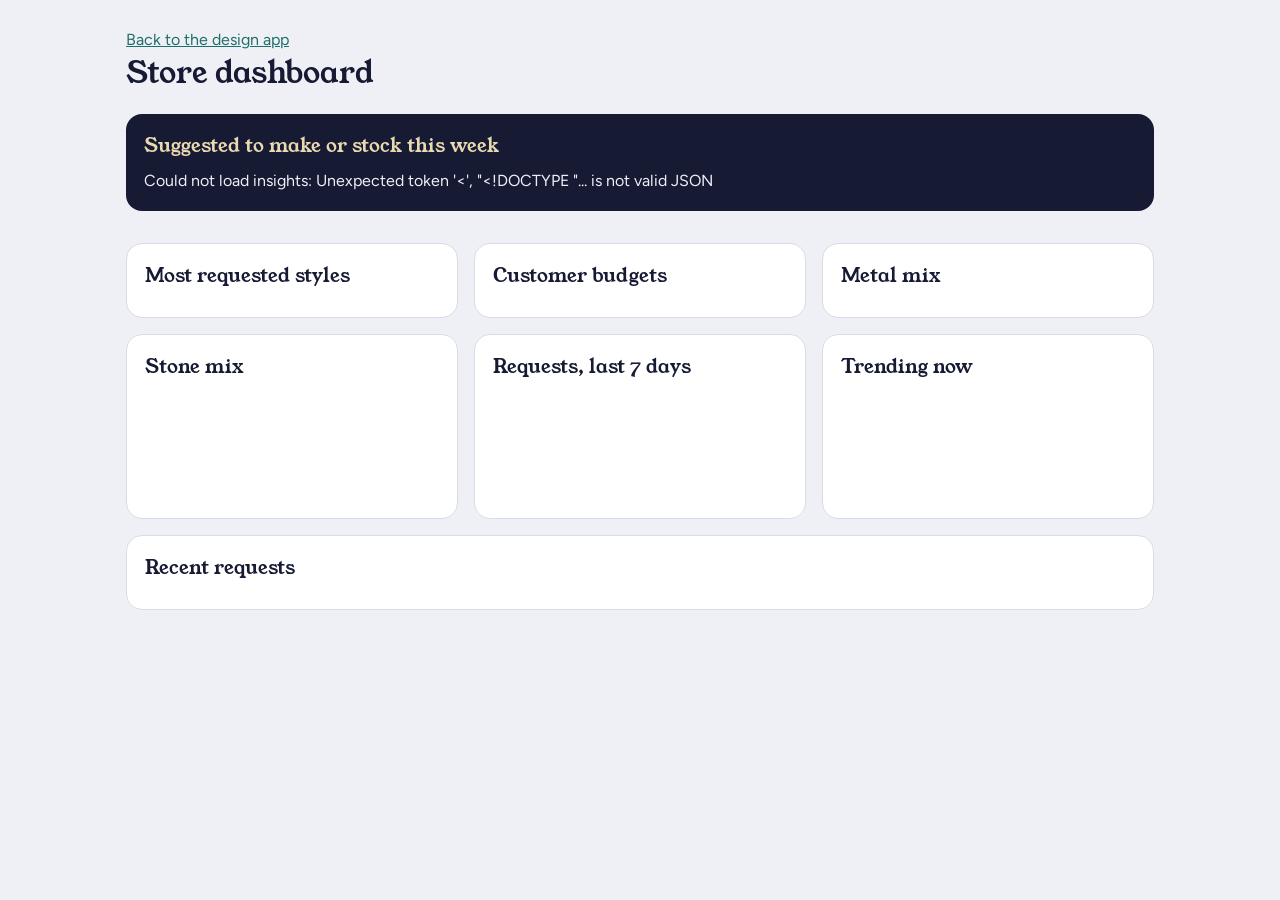
==== static/dashboard.html @ bda76dc2 "initial commit" ====
<!doctype html>
<html lang="en"><head><meta charset="utf-8"><meta name="viewport" content="width=device-width,initial-scale=1">
<title>Jewel-AI | Store dashboard</title>
<link href="https://fonts.googleapis.com/css2?family=Figtree:wght@400;500;600&family=Young+Serif&display=swap" rel="stylesheet">
<style>
:root{--pearl:#EEF0F6;--ink:#161A33;--mute:#6B7090;--line:#D9DCE8;--brass:#B5832B;--teal:#1F6F6B;--serif:"Young Serif",Georgia,serif;--sans:"Figtree",system-ui,sans-serif}
*{box-sizing:border-box}body{margin:0;background:var(--pearl);color:var(--ink);font:16px/1.5 var(--sans);padding:28px 36px;max-width:1100px;margin:auto}
h1{font:30px var(--serif);margin:0}h2{font:19px var(--serif);margin:0 0 10px}a{color:var(--teal)}
.note{color:var(--mute);font-size:14px;margin:4px 0 20px}
.kpis,.grid{display:grid;gap:16px}.kpis{grid-template-columns:repeat(auto-fit,minmax(170px,1fr));margin-bottom:16px}
.grid{grid-template-columns:repeat(auto-fit,minmax(300px,1fr))}
.p{background:#fff;border:1px solid var(--line);border-radius:16px;padding:18px}
.k b{display:block;font:600 28px var(--sans)}.k span{color:var(--mute);font-size:14px}
.hi{background:var(--ink);color:#EDEFF8;border:0;margin-bottom:16px}.hi h2{color:#E9D9B0}
.b{display:grid;grid-template-columns:150px 1fr 28px;gap:8px;align-items:center;margin:6px 0;font-size:14px}
.b i{display:block;height:10px;background:var(--brass);border-radius:99px}.b em{font-style:normal;color:var(--mute);text-align:right}
.cols{display:flex;align-items:flex-end;gap:10px;height:110px}.cols div{flex:1;text-align:center;font-size:12px;color:var(--mute)}
.cols i{display:block;background:var(--teal);border-radius:6px 6px 0 0;margin-bottom:4px}
table{width:100%;border-collapse:collapse;font-size:14px}td,th{padding:6px 8px;border-bottom:1px solid var(--line);text-align:left}th{color:var(--mute);font-weight:500}
ul{margin:0;padding-left:18px}li{margin:4px 0}.sent{color:var(--teal);font-weight:600}
@media(max-width:600px){body{padding:18px}.b{grid-template-columns:110px 1fr 24px}}
</style></head><body>
<a href="/">Back to the design app</a>
<h1>Store dashboard</h1><p class="note" id="note"></p>
<div class="p hi"><h2>Suggested to make or stock this week</h2><div id="sug">Loading...</div></div>
<div class="kpis" id="kpis"></div>
<div class="grid">
<div class="p"><h2>Most requested styles</h2><div id="styles"></div></div>
<div class="p"><h2>Customer budgets</h2><div id="budgets"></div></div>
<div class="p"><h2>Metal mix</h2><div id="metals"></div></div>
<div class="p"><h2>Stone mix</h2><div id="stones"></div></div>
<div class="p"><h2>Requests, last 7 days</h2><div class="cols" id="days"></div></div>
<div class="p"><h2>Trending now</h2><ul id="tr"></ul><p class="note" id="trsrc"></p></div>
</div>
<div class="p" style="margin-top:16px"><h2>Recent requests</h2><div style="overflow-x:auto"><table id="recent"></table></div></div>
<script>
const $=s=>document.querySelector(s),inr=n=>'₹'+new Intl.NumberFormat('en-IN').format(Math.round(n)),esc=t=>String(t??'').replace(/[&<>]/g,c=>({'&':'&amp;','<':'&lt;','>':'&gt;'}[c]));
const L={gold_22k:'22k gold',gold_18k:'18k gold',gold_14k:'14k gold',gold_24k:'24k gold',none:'No stone',cz:'Cubic zirconia',moissanite:'Moissanite',lab_diamond:'Lab-grown diamond',natural_diamond:'Natural diamond'},lb=k=>L[k]||k;
const bars=(l,f=x=>x)=>{const m=Math.max(1,...l.map(x=>x[1]));return l.map(([k,v])=>`<div class="b"><span>${esc(f(k))}</span><i style="width:${v/m*100}%"></i><em>${v}</em></div>`).join('')};
(async()=>{try{const d=await fetch('/api/insights').then(r=>r.json());
$('#note').textContent=d.demo?`Includes ${d.demo} seeded demo records so the charts are not empty. New customer requests are added live.`:'';
$('#sug').textContent=d.suggestion||'No requests yet.';
$('#kpis').innerHTML=[['Customer requests',d.total],['Sent to jeweller',d.sent],['Sent rate',d.conversion+'%'],['Median budget',inr(d.median_budget)]].map(k=>`<div class="p k"><b>${k[1]}</b><span>${k[0]}</span></div>`).join('');
$('#styles').innerHTML=bars(d.styles);$('#budgets').innerHTML=bars(d.budgets);$('#metals').innerHTML=bars(d.metals,lb);$('#stones').innerHTML=bars(d.stones,lb);
const m=Math.max(1,...d.days.map(x=>x[1]));$('#days').innerHTML=d.days.map(([k,v])=>`<div><i style="height:${v/m*80}px"></i>${v}<br>${k}</div>`).join('');
$('#recent').innerHTML='<tr><th>When</th><th>Occasion</th><th>Style</th><th>Metal</th><th>Budget</th><th>Status</th></tr>'+d.recent.map(r=>`<tr><td>${new Date(r.ts*1000).toLocaleDateString('en-IN')}</td><td>${esc(r.occasion)}</td><td>${esc(r.style)}</td><td>${lb(r.metal)}</td><td>${r.budget?inr(r.budget):'-'}</td><td class="${r.status}">${r.status==='sent'?'Sent to jeweller':'Viewed designs'}</td></tr>`).join('');
}catch(e){$('#sug').textContent='Could not load insights: '+e.message}
try{const t=await fetch('/api/trends').then(r=>r.json());$('#tr').innerHTML=t.cues.map(c=>`<li>${esc(c)}</li>`).join('');$('#trsrc').textContent=t.source==='google_search'?'Source: Google Search grounding':'Sample data: live trends were unavailable'}catch(e){}})();
</script></body></html>
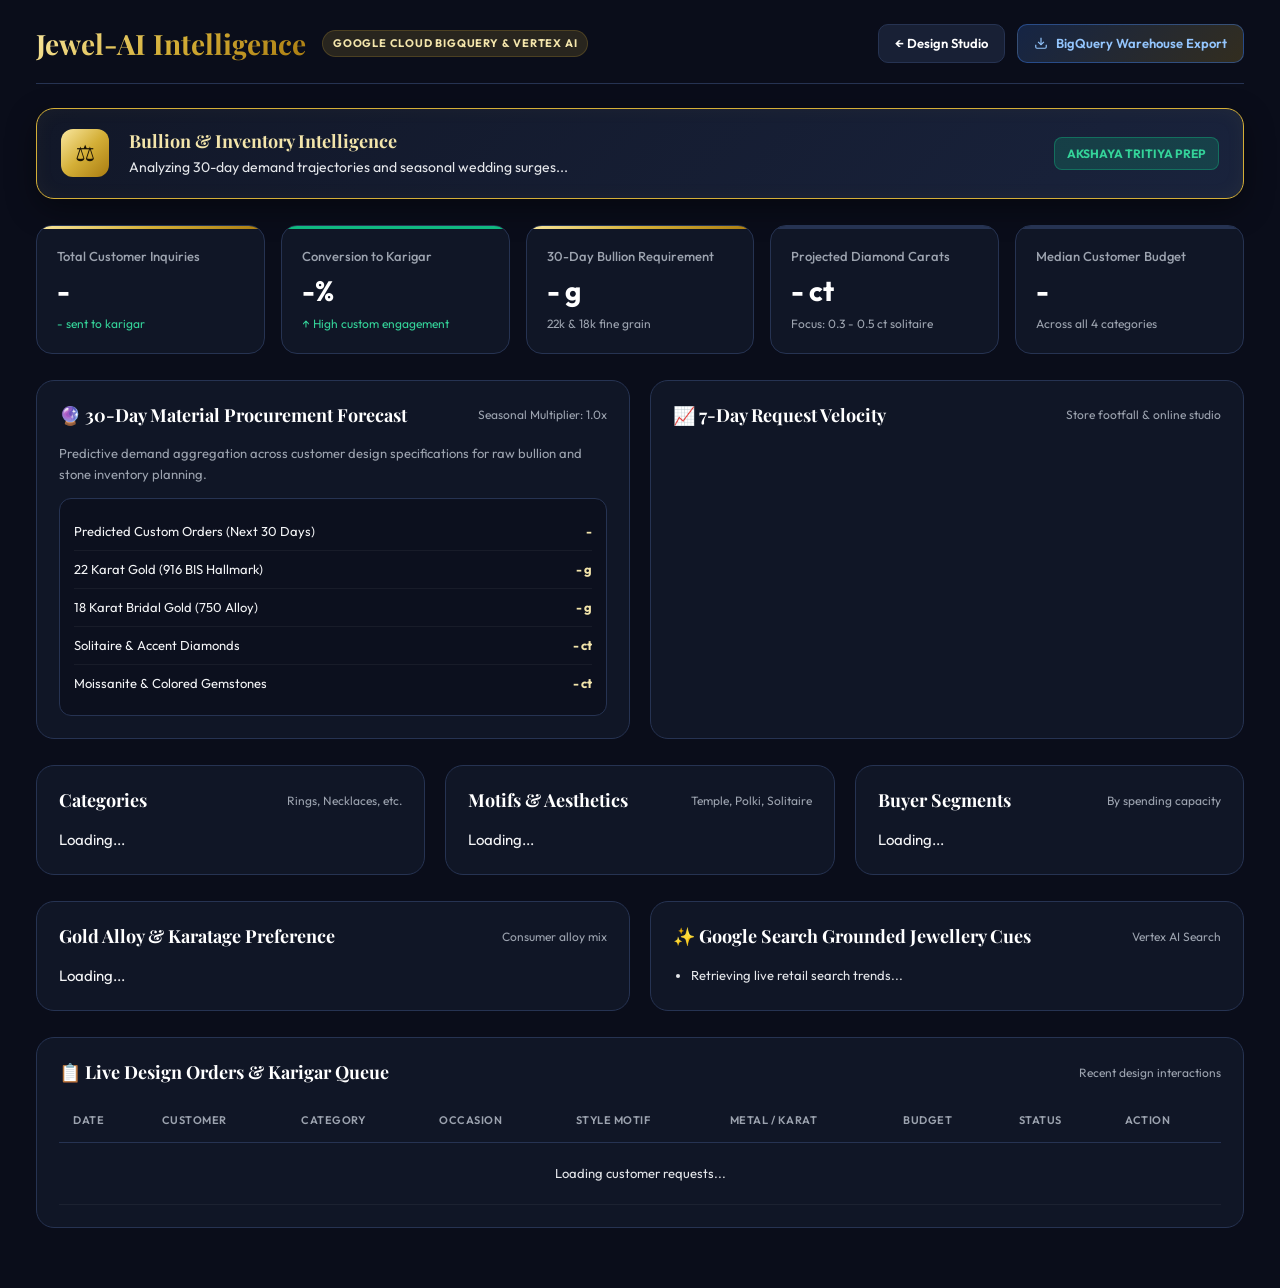
==== commit 194a8a59: "feat: Haute Joaillerie atelier co-creation studio, multi-category pricing engine, and merchant deman" ====
--- a/static/dashboard.html
+++ b/static/dashboard.html
@@ -1,49 +1,864 @@
 <!doctype html>
-<html lang="en"><head><meta charset="utf-8"><meta name="viewport" content="width=device-width,initial-scale=1">
-<title>Jewel-AI | Store dashboard</title>
-<link href="https://fonts.googleapis.com/css2?family=Figtree:wght@400;500;600&family=Young+Serif&display=swap" rel="stylesheet">
+<html lang="en">
+<head>
+<meta charset="utf-8">
+<meta name="viewport" content="width=device-width, initial-scale=1">
+<title>Jewel-AI | Merchant Demand & Intelligence Dashboard</title>
+<link rel="preconnect" href="https://fonts.googleapis.com">
+<link rel="preconnect" href="https://fonts.gstatic.com" crossorigin>
+<link href="https://fonts.googleapis.com/css2?family=Outfit:wght@300;400;500;600;700&family=Playfair+Display:ital,wght@0,500;0,600;0,700;1,400&display=swap" rel="stylesheet">
 <style>
-:root{--pearl:#EEF0F6;--ink:#161A33;--mute:#6B7090;--line:#D9DCE8;--brass:#B5832B;--teal:#1F6F6B;--serif:"Young Serif",Georgia,serif;--sans:"Figtree",system-ui,sans-serif}
-*{box-sizing:border-box}body{margin:0;background:var(--pearl);color:var(--ink);font:16px/1.5 var(--sans);padding:28px 36px;max-width:1100px;margin:auto}
-h1{font:30px var(--serif);margin:0}h2{font:19px var(--serif);margin:0 0 10px}a{color:var(--teal)}
-.note{color:var(--mute);font-size:14px;margin:4px 0 20px}
-.kpis,.grid{display:grid;gap:16px}.kpis{grid-template-columns:repeat(auto-fit,minmax(170px,1fr));margin-bottom:16px}
-.grid{grid-template-columns:repeat(auto-fit,minmax(300px,1fr))}
-.p{background:#fff;border:1px solid var(--line);border-radius:16px;padding:18px}
-.k b{display:block;font:600 28px var(--sans)}.k span{color:var(--mute);font-size:14px}
-.hi{background:var(--ink);color:#EDEFF8;border:0;margin-bottom:16px}.hi h2{color:#E9D9B0}
-.b{display:grid;grid-template-columns:150px 1fr 28px;gap:8px;align-items:center;margin:6px 0;font-size:14px}
-.b i{display:block;height:10px;background:var(--brass);border-radius:99px}.b em{font-style:normal;color:var(--mute);text-align:right}
-.cols{display:flex;align-items:flex-end;gap:10px;height:110px}.cols div{flex:1;text-align:center;font-size:12px;color:var(--mute)}
-.cols i{display:block;background:var(--teal);border-radius:6px 6px 0 0;margin-bottom:4px}
-table{width:100%;border-collapse:collapse;font-size:14px}td,th{padding:6px 8px;border-bottom:1px solid var(--line);text-align:left}th{color:var(--mute);font-weight:500}
-ul{margin:0;padding-left:18px}li{margin:4px 0}.sent{color:var(--teal);font-weight:600}
-@media(max-width:600px){body{padding:18px}.b{grid-template-columns:110px 1fr 24px}}
-</style></head><body>
-<a href="/">Back to the design app</a>
-<h1>Store dashboard</h1><p class="note" id="note"></p>
-<div class="p hi"><h2>Suggested to make or stock this week</h2><div id="sug">Loading...</div></div>
-<div class="kpis" id="kpis"></div>
-<div class="grid">
-<div class="p"><h2>Most requested styles</h2><div id="styles"></div></div>
-<div class="p"><h2>Customer budgets</h2><div id="budgets"></div></div>
-<div class="p"><h2>Metal mix</h2><div id="metals"></div></div>
-<div class="p"><h2>Stone mix</h2><div id="stones"></div></div>
-<div class="p"><h2>Requests, last 7 days</h2><div class="cols" id="days"></div></div>
-<div class="p"><h2>Trending now</h2><ul id="tr"></ul><p class="note" id="trsrc"></p></div>
+:root {
+  --navy: #0A0D1A;
+  --navy-light: #121829;
+  --navy-surface: #182035;
+  --navy-border: #263352;
+  --gold: #D4AF37;
+  --gold-light: #F3E5AB;
+  --gold-dark: #997A15;
+  --gold-gradient: linear-gradient(135deg, #F9E79F 0%, #D4AF37 50%, #AA7C11 100%);
+  --gold-glow: rgba(212, 175, 55, 0.25);
+  --teal: #10B981;
+  --teal-dark: #065F46;
+  --red: #EF4444;
+  --text-main: #F3F4F6;
+  --text-muted: #9CA3AF;
+  --font-serif: "Playfair Display", Georgia, serif;
+  --font-sans: "Outfit", system-ui, sans-serif;
+  --card-bg: rgba(18, 24, 41, 0.85);
+  --glass-border: rgba(212, 175, 55, 0.2);
+}
+
+* { box-sizing: border-box; margin: 0; padding: 0; }
+body {
+  font: 15px/1.6 var(--font-sans);
+  background: var(--navy);
+  color: var(--text-main);
+  padding: 24px 36px 60px;
+  max-width: 1400px;
+  margin: 0 auto;
+}
+
+button, input, select { font: inherit; color: inherit; }
+:focus-visible { outline: 2px solid var(--gold); outline-offset: 2px; }
+
+/* Scrollbars */
+::-webkit-scrollbar { width: 6px; height: 6px; }
+::-webkit-scrollbar-track { background: var(--navy); }
+::-webkit-scrollbar-thumb { background: var(--navy-border); border-radius: 3px; }
+
+/* Dashboard Header */
+.dash-header {
+  display: flex;
+  justify-content: space-between;
+  align-items: center;
+  padding-bottom: 20px;
+  border-bottom: 1px solid var(--navy-border);
+  margin-bottom: 24px;
+  flex-wrap: wrap;
+  gap: 16px;
+}
+.brand-group {
+  display: flex;
+  align-items: center;
+  gap: 16px;
+}
+.brand-group h1 {
+  font: 700 28px var(--font-serif);
+  background: var(--gold-gradient);
+  -webkit-background-clip: text;
+  -webkit-text-fill-color: transparent;
+}
+.badge-cloud {
+  font-size: 11px;
+  font-weight: 700;
+  text-transform: uppercase;
+  letter-spacing: 0.8px;
+  padding: 4px 10px;
+  border-radius: 99px;
+  background: rgba(212, 175, 55, 0.15);
+  color: var(--gold-light);
+  border: 1px solid var(--glass-border);
+}
+.header-actions {
+  display: flex;
+  gap: 12px;
+}
+.btn-nav {
+  background: var(--navy-surface);
+  border: 1px solid var(--navy-border);
+  color: #fff;
+  border-radius: 10px;
+  padding: 8px 16px;
+  font-size: 13px;
+  font-weight: 600;
+  text-decoration: none;
+  display: inline-flex;
+  align-items: center;
+  gap: 8px;
+  transition: all 0.2s;
+  cursor: pointer;
+}
+.btn-nav:hover {
+  background: rgba(212, 175, 55, 0.15);
+  border-color: var(--gold);
+}
+.btn-bq {
+  background: linear-gradient(135deg, rgba(66, 133, 244, 0.2) 0%, rgba(212, 175, 55, 0.2) 100%);
+  border-color: rgba(66, 133, 244, 0.4);
+  color: #93C5FD;
+}
+
+/* Advisor Callout Banner */
+.advisor-banner {
+  background: linear-gradient(135deg, rgba(18, 24, 41, 0.95) 0%, rgba(26, 36, 62, 0.95) 100%);
+  border: 1px solid var(--gold);
+  box-shadow: 0 10px 30px rgba(0,0,0,0.4), inset 0 0 20px rgba(212, 175, 55, 0.05);
+  border-radius: 18px;
+  padding: 20px 24px;
+  margin-bottom: 26px;
+  display: grid;
+  grid-template-columns: auto 1fr auto;
+  gap: 20px;
+  align-items: center;
+}
+.advisor-icon {
+  width: 48px;
+  height: 48px;
+  border-radius: 12px;
+  background: var(--gold-gradient);
+  color: #1A1305;
+  display: flex;
+  align-items: center;
+  justify-content: center;
+  font-size: 22px;
+  flex-shrink: 0;
+}
+.advisor-content h3 {
+  font: 700 18px var(--font-serif);
+  color: var(--gold-light);
+  margin-bottom: 4px;
+}
+.advisor-content p {
+  color: #E5E7EB;
+  font-size: 14px;
+  line-height: 1.5;
+}
+.advisor-tag {
+  background: rgba(16, 185, 129, 0.2);
+  color: #34D399;
+  border: 1px solid rgba(16, 185, 129, 0.4);
+  border-radius: 8px;
+  padding: 6px 12px;
+  font-size: 12px;
+  font-weight: 700;
+  text-transform: uppercase;
+  text-align: center;
+}
+
+/* KPI Cards Grid */
+.kpi-grid {
+  display: grid;
+  grid-template-columns: repeat(auto-fit, minmax(210px, 1fr));
+  gap: 16px;
+  margin-bottom: 26px;
+}
+.kpi-card {
+  background: var(--card-bg);
+  border: 1px solid var(--navy-border);
+  border-radius: 16px;
+  padding: 20px;
+  display: flex;
+  flex-direction: column;
+  gap: 6px;
+  position: relative;
+  overflow: hidden;
+  transition: transform 0.2s, border-color 0.2s;
+}
+.kpi-card:hover {
+  transform: translateY(-2px);
+  border-color: var(--gold);
+}
+.kpi-card::after {
+  content: "";
+  position: absolute;
+  top: 0; left: 0; right: 0;
+  height: 3px;
+  background: var(--navy-border);
+}
+.kpi-card.highlight::after {
+  background: var(--gold-gradient);
+}
+.kpi-card.teal::after {
+  background: var(--teal);
+}
+.kpi-label {
+  font-size: 13px;
+  color: var(--text-muted);
+  font-weight: 500;
+}
+.kpi-value {
+  font: 700 28px var(--font-sans);
+  color: #fff;
+}
+.kpi-sub {
+  font-size: 12px;
+  color: var(--text-muted);
+  display: flex;
+  align-items: center;
+  gap: 4px;
+}
+.kpi-sub.positive { color: #34D399; }
+
+/* Dashboard Sections Grid */
+.dashboard-grid {
+  display: grid;
+  grid-template-columns: repeat(12, 1fr);
+  gap: 20px;
+  margin-bottom: 26px;
+}
+.col-4 { grid-column: span 4; }
+.col-6 { grid-column: span 6; }
+.col-8 { grid-column: span 8; }
+.col-12 { grid-column: span 12; }
+
+.panel {
+  background: var(--card-bg);
+  border: 1px solid var(--navy-border);
+  border-radius: 18px;
+  padding: 22px;
+}
+.panel-header {
+  display: flex;
+  justify-content: space-between;
+  align-items: center;
+  margin-bottom: 16px;
+}
+.panel-title {
+  font: 700 18px var(--font-serif);
+  color: #fff;
+  display: flex;
+  align-items: center;
+  gap: 8px;
+}
+.panel-caption {
+  font-size: 12px;
+  color: var(--text-muted);
+}
+
+/* Material Breakdown Bar / Table */
+.material-box {
+  background: rgba(10, 13, 26, 0.6);
+  border: 1px solid var(--navy-border);
+  border-radius: 12px;
+  padding: 14px;
+  margin-top: 12px;
+}
+.material-row {
+  display: flex;
+  justify-content: space-between;
+  padding: 8px 0;
+  border-bottom: 1px solid rgba(255,255,255,0.05);
+  font-size: 13px;
+}
+.material-row:last-child { border-bottom: none; }
+.material-row b { color: var(--gold-light); }
+
+/* Distribution Bars */
+.bar-row {
+  display: grid;
+  grid-template-columns: 140px 1fr 45px;
+  gap: 12px;
+  align-items: center;
+  margin: 10px 0;
+  font-size: 13px;
+}
+.bar-label {
+  color: #E5E7EB;
+  white-space: nowrap;
+  overflow: hidden;
+  text-overflow: ellipsis;
+}
+.bar-track {
+  height: 8px;
+  background: rgba(10, 13, 26, 0.8);
+  border-radius: 99px;
+  overflow: hidden;
+  border: 1px solid rgba(255,255,255,0.06);
+}
+.bar-fill {
+  height: 100%;
+  background: var(--gold-gradient);
+  border-radius: 99px;
+  transition: width 0.4s ease;
+}
+.bar-fill.teal { background: linear-gradient(90deg, #10B981, #34D399); }
+.bar-fill.blue { background: linear-gradient(90deg, #3B82F6, #60A5FA); }
+.bar-val {
+  color: var(--text-muted);
+  text-align: right;
+  font-size: 12px;
+  font-weight: 600;
+}
+
+/* 7-Day Velocity Vertical Bars */
+.velocity-chart {
+  display: flex;
+  align-items: flex-end;
+  gap: 12px;
+  height: 140px;
+  padding-top: 20px;
+}
+.velocity-col {
+  flex: 1;
+  display: flex;
+  flex-direction: column;
+  align-items: center;
+  gap: 6px;
+  height: 100%;
+  justify-content: flex-end;
+}
+.velocity-bar {
+  width: 100%;
+  max-width: 32px;
+  background: var(--gold-gradient);
+  border-radius: 6px 6px 0 0;
+  min-height: 4px;
+  transition: height 0.3s;
+}
+.velocity-num { font-size: 12px; font-weight: 700; color: #fff; }
+.velocity-day { font-size: 11px; color: var(--text-muted); }
+
+/* Customer Segments Pills */
+.segment-card {
+  background: var(--navy);
+  border: 1px solid var(--navy-border);
+  border-radius: 12px;
+  padding: 12px 16px;
+  margin-bottom: 10px;
+  display: flex;
+  justify-content: space-between;
+  align-items: center;
+}
+.segment-name { font-weight: 600; color: #fff; font-size: 14px; }
+.segment-sub { font-size: 12px; color: var(--text-muted); }
+.segment-badge {
+  font-size: 12px;
+  font-weight: 700;
+  padding: 4px 10px;
+  border-radius: 99px;
+  background: rgba(212, 175, 55, 0.15);
+  color: var(--gold-light);
+}
+
+/* Recent Requests Feed Table */
+.table-wrapper {
+  overflow-x: auto;
+}
+table {
+  width: 100%;
+  border-collapse: collapse;
+  font-size: 13px;
+  text-align: left;
+}
+th {
+  padding: 12px 14px;
+  color: var(--text-muted);
+  font-weight: 600;
+  border-bottom: 1px solid var(--navy-border);
+  text-transform: uppercase;
+  font-size: 11px;
+  letter-spacing: 0.5px;
+}
+td {
+  padding: 12px 14px;
+  border-bottom: 1px solid rgba(255,255,255,0.05);
+  color: #E5E7EB;
+}
+tr:hover td {
+  background: rgba(255,255,255,0.02);
+}
+.status-pill {
+  font-size: 11px;
+  font-weight: 700;
+  padding: 3px 8px;
+  border-radius: 99px;
+  display: inline-block;
+}
+.status-sent {
+  background: rgba(16, 185, 129, 0.2);
+  color: #34D399;
+  border: 1px solid rgba(16, 185, 129, 0.4);
+}
+.status-designed {
+  background: rgba(212, 175, 55, 0.15);
+  color: var(--gold-light);
+  border: 1px solid var(--glass-border);
+}
+.btn-table-action {
+  background: var(--navy);
+  border: 1px solid var(--navy-border);
+  color: var(--gold-light);
+  border-radius: 6px;
+  padding: 4px 10px;
+  font-size: 11px;
+  cursor: pointer;
+  transition: all 0.2s;
+}
+.btn-table-action:hover {
+  background: rgba(212, 175, 55, 0.2);
+  border-color: var(--gold);
+}
+
+/* Modal */
+.modal-overlay {
+  position: fixed;
+  inset: 0;
+  background: rgba(0,0,0,0.8);
+  backdrop-filter: blur(6px);
+  display: none;
+  align-items: center;
+  justify-content: center;
+  z-index: 1000;
+  padding: 20px;
+}
+.modal-overlay.open { display: flex; }
+.modal-card {
+  background: var(--navy-surface);
+  border: 1px solid var(--glass-border);
+  border-radius: 20px;
+  max-width: 680px;
+  width: 100%;
+  max-height: 85vh;
+  overflow-y: auto;
+  padding: 28px;
+  box-shadow: 0 25px 60px rgba(0,0,0,0.6);
+}
+.modal-header {
+  display: flex;
+  justify-content: space-between;
+  align-items: center;
+  border-bottom: 1px solid var(--navy-border);
+  padding-bottom: 14px;
+  margin-bottom: 18px;
+}
+.modal-header h3 { font: 700 22px var(--font-serif); color: var(--gold-light); }
+.modal-close { background: none; border: none; color: var(--text-muted); font-size: 24px; cursor: pointer; }
+
+pre {
+  background: var(--navy);
+  border: 1px solid var(--navy-border);
+  border-radius: 10px;
+  padding: 14px;
+  font-size: 12px;
+  color: #93C5FD;
+  overflow-x: auto;
+}
+
+@media (max-width: 1024px) {
+  .col-4, .col-6, .col-8 { grid-column: span 12; }
+  .advisor-banner { grid-template-columns: 1fr; }
+  body { padding: 18px; }
+}
+</style>
+</head>
+<body>
+
+<!-- Header -->
+<div class="dash-header">
+  <div class="brand-group">
+    <h1>Jewel-AI Intelligence</h1>
+    <span class="badge-cloud">Google Cloud BigQuery & Vertex AI</span>
+  </div>
+  <div class="header-actions">
+    <a href="/" class="btn-nav">
+      &larr; Design Studio
+    </a>
+    <button class="btn-nav btn-bq" id="btn-export-bq">
+      <svg width="14" height="14" viewBox="0 0 24 24" fill="none" stroke="currentColor" stroke-width="2"><path d="M21 15v4a2 2 0 0 1-2 2H5a2 2 0 0 1-2-2v-4"/><polyline points="7 10 12 15 17 10"/><line x1="12" y1="15" x2="12" y2="3"/></svg>
+      BigQuery Warehouse Export
+    </button>
+  </div>
 </div>
-<div class="p" style="margin-top:16px"><h2>Recent requests</h2><div style="overflow-x:auto"><table id="recent"></table></div></div>
+
+<!-- Raw Material Procurement Advisor Banner -->
+<div class="advisor-banner" id="advisor-box">
+  <div class="advisor-icon">⚖️</div>
+  <div class="advisor-content">
+    <h3 id="advisor-title">Bullion & Inventory Intelligence</h3>
+    <p id="advisor-text">Analyzing 30-day demand trajectories and seasonal wedding surges...</p>
+  </div>
+  <div class="advisor-tag" id="advisor-season">Akshaya Tritiya Prep</div>
+</div>
+
+<!-- Top KPI Cards -->
+<div class="kpi-grid">
+  <div class="kpi-card highlight">
+    <span class="kpi-label">Total Customer Inquiries</span>
+    <div class="kpi-value" id="kpi-total">-</div>
+    <span class="kpi-sub positive" id="kpi-sent-sub">- sent to karigar</span>
+  </div>
+  <div class="kpi-card teal">
+    <span class="kpi-label">Conversion to Karigar</span>
+    <div class="kpi-value" id="kpi-conversion">-%</div>
+    <span class="kpi-sub positive">&uarr; High custom engagement</span>
+  </div>
+  <div class="kpi-card highlight">
+    <span class="kpi-label">30-Day Bullion Requirement</span>
+    <div class="kpi-value" id="kpi-gold-grams">- g</div>
+    <span class="kpi-sub" id="kpi-gold-sub">22k & 18k fine grain</span>
+  </div>
+  <div class="kpi-card">
+    <span class="kpi-label">Projected Diamond Carats</span>
+    <div class="kpi-value" id="kpi-diamond-carats">- ct</div>
+    <span class="kpi-sub" id="kpi-diamond-sub">Focus: 0.3 - 0.5 ct solitaire</span>
+  </div>
+  <div class="kpi-card">
+    <span class="kpi-label">Median Customer Budget</span>
+    <div class="kpi-value" id="kpi-budget">-</div>
+    <span class="kpi-sub">Across all 4 categories</span>
+  </div>
+</div>
+
+<!-- Dashboard Grid Row 1 -->
+<div class="dashboard-grid">
+  <!-- 30-Day Forecast & Material Procurement Plan -->
+  <div class="panel col-6">
+    <div class="panel-header">
+      <div class="panel-title">
+        <span>🔮 30-Day Material Procurement Forecast</span>
+      </div>
+      <span class="panel-caption" id="forecast-factor">Seasonal Multiplier: 1.0x</span>
+    </div>
+    <p style="font-size:13px; color:var(--text-muted); margin-bottom:14px;">
+      Predictive demand aggregation across customer design specifications for raw bullion and stone inventory planning.
+    </p>
+    <div class="material-box">
+      <div class="material-row">
+        <span>Predicted Custom Orders (Next 30 Days)</span>
+        <b id="mat-orders">-</b>
+      </div>
+      <div class="material-row">
+        <span>22 Karat Gold (916 BIS Hallmark)</span>
+        <b id="mat-gold-22k">- g</b>
+      </div>
+      <div class="material-row">
+        <span>18 Karat Bridal Gold (750 Alloy)</span>
+        <b id="mat-gold-18k">- g</b>
+      </div>
+      <div class="material-row">
+        <span>Solitaire & Accent Diamonds</span>
+        <b id="mat-diamonds">- ct</b>
+      </div>
+      <div class="material-row">
+        <span>Moissanite & Colored Gemstones</span>
+        <b id="mat-moissanite">- ct</b>
+      </div>
+    </div>
+  </div>
+
+  <!-- 7-Day Velocity Chart & Customer Segments -->
+  <div class="panel col-6">
+    <div class="panel-header">
+      <div class="panel-title">
+        <span>📈 7-Day Request Velocity</span>
+      </div>
+      <span class="panel-caption">Store footfall & online studio</span>
+    </div>
+    <div class="velocity-chart" id="velocity-container"></div>
+  </div>
+</div>
+
+<!-- Dashboard Grid Row 2: Distributions -->
+<div class="dashboard-grid">
+  <!-- Multi-Category Breakdown -->
+  <div class="panel col-4">
+    <div class="panel-header">
+      <div class="panel-title">Categories</div>
+      <span class="panel-caption">Rings, Necklaces, etc.</span>
+    </div>
+    <div id="dist-categories">Loading...</div>
+  </div>
+
+  <!-- Popular Styles & Motifs -->
+  <div class="panel col-4">
+    <div class="panel-header">
+      <div class="panel-title">Motifs & Aesthetics</div>
+      <span class="panel-caption">Temple, Polki, Solitaire</span>
+    </div>
+    <div id="dist-styles">Loading...</div>
+  </div>
+
+  <!-- Customer Purchasing Segments -->
+  <div class="panel col-4">
+    <div class="panel-header">
+      <div class="panel-title">Buyer Segments</div>
+      <span class="panel-caption">By spending capacity</span>
+    </div>
+    <div id="dist-segments">Loading...</div>
+  </div>
+</div>
+
+<!-- Dashboard Grid Row 3: Metal & Stone Mix + Google Search Grounded Trends -->
+<div class="dashboard-grid">
+  <div class="panel col-6">
+    <div class="panel-header">
+      <div class="panel-title">Gold Alloy & Karatage Preference</div>
+      <span class="panel-caption">Consumer alloy mix</span>
+    </div>
+    <div id="dist-metals">Loading...</div>
+  </div>
+
+  <div class="panel col-6">
+    <div class="panel-header">
+      <div class="panel-title">✨ Google Search Grounded Jewellery Cues</div>
+      <span class="panel-caption" id="trend-source">Vertex AI Search</span>
+    </div>
+    <ul id="trend-cues-list" style="padding-left:18px; font-size:13px; line-height:1.7; color:#E5E7EB;">
+      <li>Retrieving live retail search trends...</li>
+    </ul>
+  </div>
+</div>
+
+<!-- Live Customer Requests Feed Table -->
+<div class="panel col-12" style="margin-top:4px;">
+  <div class="panel-header">
+    <div class="panel-title">
+      <span>📋 Live Design Orders & Karigar Queue</span>
+    </div>
+    <span class="panel-caption" id="table-caption">Recent design interactions</span>
+  </div>
+  <div class="table-wrapper">
+    <table id="requests-table">
+      <thead>
+        <tr>
+          <th>Date</th>
+          <th>Customer</th>
+          <th>Category</th>
+          <th>Occasion</th>
+          <th>Style Motif</th>
+          <th>Metal / Karat</th>
+          <th>Budget</th>
+          <th>Status</th>
+          <th>Action</th>
+        </tr>
+      </thead>
+      <tbody id="table-body">
+        <tr><td colspan="9" style="text-align:center; padding:20px;">Loading customer requests...</td></tr>
+      </tbody>
+    </table>
+  </div>
+</div>
+
+<!-- BigQuery Export Modal -->
+<div class="modal-overlay" id="bq-modal">
+  <div class="modal-card">
+    <div class="modal-header">
+      <h3>Google Cloud BigQuery Schema & JSON Export</h3>
+      <button class="modal-close" id="btn-close-bq">&times;</button>
+    </div>
+    <p style="font-size:13px; color:var(--text-muted); margin-bottom:14px;">
+      Export store design telemetry and demand transactions into Google Cloud BigQuery for enterprise AI forecasting.
+    </p>
+    <div style="font-weight:600; color:var(--gold-light); font-size:13px; margin-bottom:6px;">Target BigQuery Schema (SQL DDL):</div>
+    <pre>CREATE OR REPLACE TABLE `jewel_commerce.customer_requests` (
+  request_id STRING NOT NULL,
+  timestamp TIMESTAMP,
+  category STRING,
+  occasion STRING,
+  style_motif STRING,
+  metal_alloy STRING,
+  stone_type STRING,
+  carat_weight FLOAT64,
+  budget_inr INT64,
+  customer_name STRING,
+  conversion_status STRING
+)
+PARTITION BY DATE(timestamp)
+CLUSTER BY category, metal_alloy, occasion;</pre>
+    <div style="margin-top:16px; display:flex; justify-content:flex-end; gap:10px;">
+      <button class="btn-nav" id="btn-download-json">Download Records (JSONL)</button>
+      <button class="btn-nav" style="background:var(--gold); color:#1A1305;" onclick="$('#bq-modal').classList.remove('open')">Close</button>
+    </div>
+  </div>
+</div>
+
 <script>
-const $=s=>document.querySelector(s),inr=n=>'₹'+new Intl.NumberFormat('en-IN').format(Math.round(n)),esc=t=>String(t??'').replace(/[&<>]/g,c=>({'&':'&amp;','<':'&lt;','>':'&gt;'}[c]));
-const L={gold_22k:'22k gold',gold_18k:'18k gold',gold_14k:'14k gold',gold_24k:'24k gold',none:'No stone',cz:'Cubic zirconia',moissanite:'Moissanite',lab_diamond:'Lab-grown diamond',natural_diamond:'Natural diamond'},lb=k=>L[k]||k;
-const bars=(l,f=x=>x)=>{const m=Math.max(1,...l.map(x=>x[1]));return l.map(([k,v])=>`<div class="b"><span>${esc(f(k))}</span><i style="width:${v/m*100}%"></i><em>${v}</em></div>`).join('')};
-(async()=>{try{const d=await fetch('/api/insights').then(r=>r.json());
-$('#note').textContent=d.demo?`Includes ${d.demo} seeded demo records so the charts are not empty. New customer requests are added live.`:'';
-$('#sug').textContent=d.suggestion||'No requests yet.';
-$('#kpis').innerHTML=[['Customer requests',d.total],['Sent to jeweller',d.sent],['Sent rate',d.conversion+'%'],['Median budget',inr(d.median_budget)]].map(k=>`<div class="p k"><b>${k[1]}</b><span>${k[0]}</span></div>`).join('');
-$('#styles').innerHTML=bars(d.styles);$('#budgets').innerHTML=bars(d.budgets);$('#metals').innerHTML=bars(d.metals,lb);$('#stones').innerHTML=bars(d.stones,lb);
-const m=Math.max(1,...d.days.map(x=>x[1]));$('#days').innerHTML=d.days.map(([k,v])=>`<div><i style="height:${v/m*80}px"></i>${v}<br>${k}</div>`).join('');
-$('#recent').innerHTML='<tr><th>When</th><th>Occasion</th><th>Style</th><th>Metal</th><th>Budget</th><th>Status</th></tr>'+d.recent.map(r=>`<tr><td>${new Date(r.ts*1000).toLocaleDateString('en-IN')}</td><td>${esc(r.occasion)}</td><td>${esc(r.style)}</td><td>${lb(r.metal)}</td><td>${r.budget?inr(r.budget):'-'}</td><td class="${r.status}">${r.status==='sent'?'Sent to jeweller':'Viewed designs'}</td></tr>`).join('');
-}catch(e){$('#sug').textContent='Could not load insights: '+e.message}
-try{const t=await fetch('/api/trends').then(r=>r.json());$('#tr').innerHTML=t.cues.map(c=>`<li>${esc(c)}</li>`).join('');$('#trsrc').textContent=t.source==='google_search'?'Source: Google Search grounding':'Sample data: live trends were unavailable'}catch(e){}})();
-</script></body></html>
+const $ = s => document.querySelector(s);
+const inr = n => '₹' + new Intl.NumberFormat('en-IN').format(Math.round(n || 0));
+const esc = t => String(t ?? '').replace(/[&<>]/g, c => ({'&':'&amp;','<':'&lt;','>':'&gt;'}[c]));
+
+const METAL_LABELS = {
+  gold_24k: '24k Fine (999)',
+  gold_22k: '22k Standard (916)',
+  gold_18k: '18k Bridal (750)',
+  gold_14k: '14k Everyday (585)'
+};
+
+function renderBars(list, maxVal = null, colorClass = '') {
+  if (!list || !list.length) return '<div style="font-size:12px;color:var(--text-muted)">No data recorded</div>';
+  const m = maxVal || Math.max(1, ...list.map(x => x[1]));
+  return list.map(([label, val]) => `
+    <div class="bar-row">
+      <div class="bar-label" title="${esc(label)}">${esc(label)}</div>
+      <div class="bar-track">
+        <div class="bar-fill ${colorClass}" style="width:${Math.round(val / m * 100)}%"></div>
+      </div>
+      <div class="bar-val">${val}</div>
+    </div>
+  `).join('');
+}
+
+let cachedRequests = [];
+
+async function loadDashboard() {
+  try {
+    // 1. Fetch Insights
+    const ins = await fetch('/api/insights').then(r => r.json());
+    cachedRequests = ins.recent || [];
+
+    // KPI Bindings
+    $('#kpi-total').textContent = ins.total || 0;
+    $('#kpi-sent-sub').textContent = `${ins.sent || 0} sent to workshop`;
+    $('#kpi-conversion').textContent = (ins.conversion || 0) + '%';
+    $('#kpi-budget').textContent = inr(ins.median_budget || 50000);
+
+    // Distribution Bars
+    if (ins.categories) {
+      $('#dist-categories').innerHTML = renderBars(ins.categories, null, 'teal');
+    }
+    if (ins.styles) {
+      $('#dist-styles').innerHTML = renderBars(ins.styles.slice(0, 5));
+    }
+    if (ins.metals) {
+      const formatted = ins.metals.map(([k, v]) => [METAL_LABELS[k] || k, v]);
+      $('#dist-metals').innerHTML = renderBars(formatted, null, 'blue');
+    }
+
+    // Velocity 7-Day Chart
+    if (ins.days && ins.days.length) {
+      const maxDay = Math.max(1, ...ins.days.map(d => d[1]));
+      $('#velocity-container').innerHTML = ins.days.map(([day, count]) => `
+        <div class="velocity-col">
+          <span class="velocity-num">${count}</span>
+          <div class="velocity-bar" style="height:${Math.round(count / maxDay * 90) + 10}px"></div>
+          <span class="velocity-day">${day}</span>
+        </div>
+      `).join('');
+    }
+
+    // Recent Table
+    renderTable(cachedRequests);
+
+  } catch (err) {
+    console.error("Insights error:", err);
+  }
+
+  try {
+    // 2. Fetch Demand Forecast
+    const fc = await fetch('/api/forecast').then(r => r.json());
+
+    $('#advisor-text').textContent = fc.procurement_advice || "Procure gold bullion and solitaire stones according to seasonal demand.";
+    $('#advisor-season').textContent = `${fc.current_month} Multiplier: ${fc.seasonal_factor}x`;
+
+    const mat = fc.materials || {};
+    $('#kpi-gold-grams').textContent = Math.round((mat.gold_22k_grams || 0) + (mat.gold_18k_grams || 0)) + ' g';
+    $('#kpi-diamond-carats').textContent = (mat.diamond_carats || 0) + ' ct';
+
+    $('#forecast-factor').textContent = `Seasonal Multiplier: ${fc.seasonal_factor}x &bull; 30-Day Window`;
+    $('#mat-orders').textContent = fc.predicted_requests + ' pieces';
+    $('#mat-gold-22k').textContent = (mat.gold_22k_grams || 0) + ' g (916 Hallmarked)';
+    $('#mat-gold-18k').textContent = (mat.gold_18k_grams || 0) + ' g (750 Alloy)';
+    $('#mat-diamonds').textContent = (mat.diamond_carats || 0) + ' carats';
+    $('#mat-moissanite').textContent = (mat.moissanite_carats || 0) + ' carats';
+
+    // Segments
+    if (fc.segments && fc.segments.length) {
+      $('#dist-segments').innerHTML = fc.segments.map(seg => `
+        <div class="segment-card">
+          <div>
+            <div class="segment-name">${esc(seg.name)}</div>
+            <div class="segment-sub">Avg Budget: ${inr(seg.avg_budget)} &bull; ${seg.count} buyers</div>
+          </div>
+          <div class="segment-badge">${seg.pct}%</div>
+        </div>
+      `).join('');
+    }
+
+  } catch (err) {
+    console.error("Forecast error:", err);
+  }
+
+  try {
+    // 3. Fetch Google Search Grounded Trends
+    const tr = await fetch('/api/trends').then(r => r.json());
+    if (tr.cues && tr.cues.length) {
+      $('#trend-cues-list').innerHTML = tr.cues.map(c => `<li>${esc(c)}</li>`).join('');
+      $('#trend-source').textContent = tr.source === 'google_search' ? 'Google Search Grounding' : 'Retail Sample';
+    }
+  } catch (e) {}
+}
+
+function renderTable(requests) {
+  const tbody = $('#table-body');
+  if (!requests.length) {
+    tbody.innerHTML = `<tr><td colspan="9" style="text-align:center; padding:20px;">No customer requests logged yet.</td></tr>`;
+    return;
+  }
+
+  tbody.innerHTML = requests.map(r => `
+    <tr>
+      <td>${new Date(r.ts * 1000).toLocaleDateString('en-IN', { month: 'short', day: 'numeric' })}</td>
+      <td><b>${esc(r.customer_name || 'Walk-in Guest')}</b></td>
+      <td style="text-transform: capitalize;">${esc(r.category || 'ring')}</td>
+      <td>${esc(r.occasion || 'General')}</td>
+      <td>${esc(r.style || '-')}</td>
+      <td>${METAL_LABELS[r.metal] || r.metal}</td>
+      <td><b>${r.budget ? inr(r.budget) : '-'}</b></td>
+      <td>
+        <span class="status-pill ${r.status === 'sent' ? 'status-sent' : 'status-designed'}">
+          ${r.status === 'sent' ? 'Workshop Queued' : 'Designed'}
+        </span>
+      </td>
+      <td>
+        <button class="btn-table-action" onclick="viewRowJobCard('${r.id}')">
+          Job Card
+        </button>
+      </td>
+    </tr>
+  `).join('');
+}
+
+function viewRowJobCard(id) {
+  const req = cachedRequests.find(r => r.id === id);
+  if (!req) return;
+  // Construct DesignSpec from row
+  const spec = {
+    category: req.category || 'ring',
+    metal: req.metal || 'gold_22k',
+    style: req.style || 'classic',
+    occasion: req.occasion,
+    budget_inr: req.budget,
+    stone: { type: req.stone || 'none', carat: req.carat || 0, count: 1 }
+  };
+  window.open('/', '_blank');
+}
+
+// BigQuery Export Handlers
+$('#btn-export-bq').onclick = () => $('#bq-modal').classList.add('open');
+$('#btn-close-bq').onclick = () => $('#bq-modal').classList.remove('open');
+$('#btn-download-json').onclick = () => {
+  const jsonl = cachedRequests.map(r => JSON.stringify(r)).join('\n');
+  const blob = new Blob([jsonl], { type: 'application/x-ndjson' });
+  const url = URL.createObjectURL(blob);
+  const a = document.createElement('a');
+  a.href = url;
+  a.download = `jewel_ai_bigquery_export_${new Date().toISOString().slice(0,10)}.jsonl`;
+  a.click();
+  URL.revokeObjectURL(url);
+};
+
+loadDashboard();
+</script>
+</body>
+</html>
